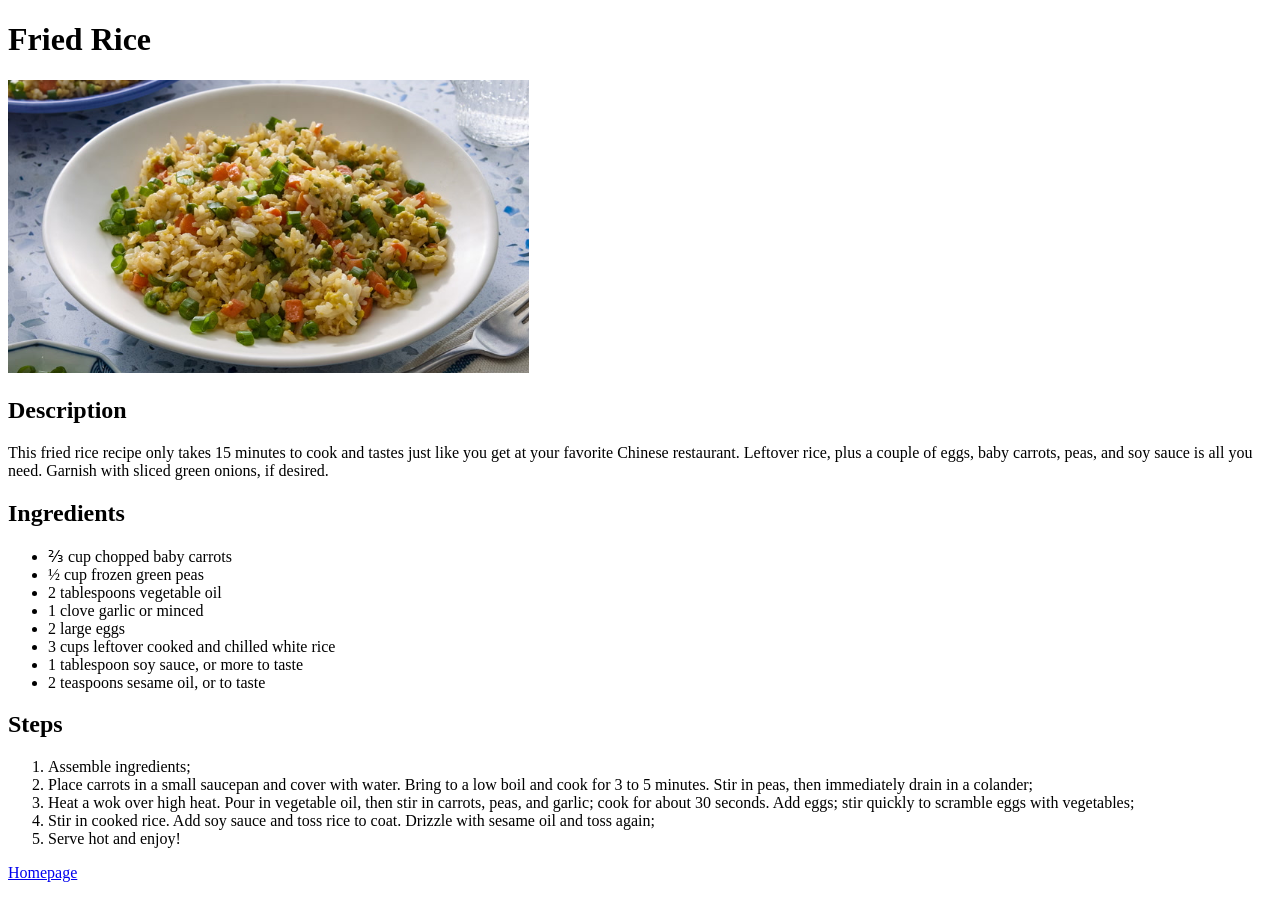
==== recipes/fried-rice.html @ 5d5f9e73 "Create Odin Recipes" ====
<!DOCTYPE html>
<html lang="en">
<head>
    <meta charset="UTF-8">
    <meta name="viewport" content="width=device-width, initial-scale=1.0">
    <title>Fried Rice</title>
</head>
<body>
    <h1>Fried Rice</h1>

    <img src="/img/fried-rice.png" alt="A plate with fried rice.">

    <h2>Description</h2>

    <p>This fried rice recipe only takes 15 minutes to cook and tastes just like you get at your favorite Chinese restaurant. 
    Leftover rice, plus a couple of eggs, baby carrots, peas, and soy sauce is all you need. Garnish with sliced green onions, if desired.</p>

    <h2>Ingredients</h2>

    <ul>
        <li>⅔ cup chopped baby carrots</li>
        <li>½ cup frozen green peas</li>
        <li>2 tablespoons vegetable oil</li>
        <li>1 clove garlic or minced</li>
        <li>2 large eggs</li>
        <li>3 cups leftover cooked and chilled white rice</li>
        <li>1 tablespoon soy sauce, or more to taste</li>
        <li>2 teaspoons sesame oil, or to taste</li>
    </ul>

    <h2>Steps</h2>

    <ol>
        <li>Assemble ingredients;</li>
        <li>Place carrots in a small saucepan and cover with water. Bring to a low boil and cook for 3 to 5 minutes. Stir in peas, then immediately drain in a colander;</li>
        <li>Heat a wok over high heat. Pour in vegetable oil, then stir in carrots, peas, and garlic; cook for about 30 seconds. Add eggs; stir quickly to scramble eggs with vegetables;</li>
        <li>Stir in cooked rice. Add soy sauce and toss rice to coat. Drizzle with sesame oil and toss again;</li>
        <li>Serve hot and enjoy!</li>
    </ol>

    <a href="../index.html">Homepage</a>
</body>
</html>
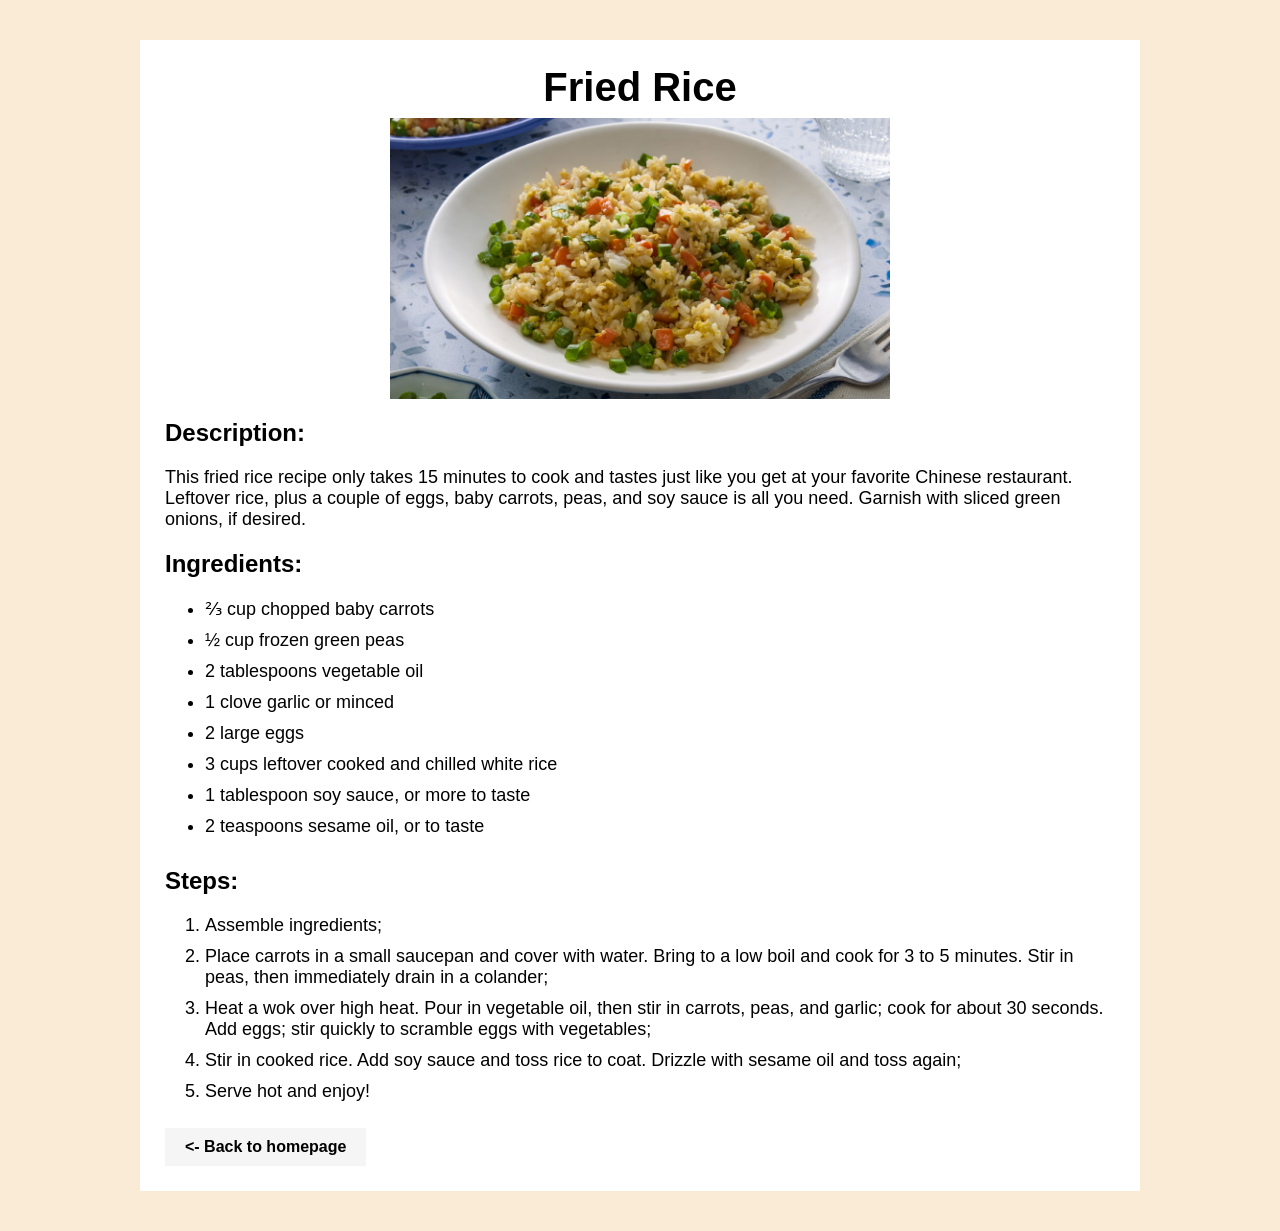
==== commit b6ecb6ef: "Add complete CSS" ====
--- a/recipes/fried-rice.html
+++ b/recipes/fried-rice.html
@@ -1,43 +1,62 @@
 <!DOCTYPE html>
 <html lang="en">
 <head>
+    <link rel="stylesheet" href="../styles.css">
     <meta charset="UTF-8">
     <meta name="viewport" content="width=device-width, initial-scale=1.0">
     <title>Fried Rice</title>
 </head>
 <body>
-    <h1>Fried Rice</h1>
+    <div class="container-ingredient">
 
-    <img src="/img/fried-rice.png" alt="A plate with fried rice.">
+        <article>
 
-    <h2>Description</h2>
+            <header class="ingredient-header">
+                <h1>Fried Rice</h1>
+            
+                <img src="/img/fried-rice.png" alt="A plate with fried rice.">
+            </header>
 
-    <p>This fried rice recipe only takes 15 minutes to cook and tastes just like you get at your favorite Chinese restaurant. 
-    Leftover rice, plus a couple of eggs, baby carrots, peas, and soy sauce is all you need. Garnish with sliced green onions, if desired.</p>
+            <section class="description">
+                <h2>Description:</h2>
+            
+                <p>This fried rice recipe only takes 15 minutes to cook and tastes just like you get at your favorite Chinese restaurant. 
+                Leftover rice, plus a couple of eggs, baby carrots, peas, and soy sauce is all you need. Garnish with sliced green onions, if desired.</p>
+            </section>
 
-    <h2>Ingredients</h2>
+            <section class="ingredients">
+                <h2>Ingredients:</h2>
+            
+                <ul>
+                    <li>⅔ cup chopped baby carrots</li>
+                    <li>½ cup frozen green peas</li>
+                    <li>2 tablespoons vegetable oil</li>
+                    <li>1 clove garlic or minced</li>
+                    <li>2 large eggs</li>
+                    <li>3 cups leftover cooked and chilled white rice</li>
+                    <li>1 tablespoon soy sauce, or more to taste</li>
+                    <li>2 teaspoons sesame oil, or to taste</li>
+                </ul>
+            </section>
+        
+            <section class="steps">
+                <h2>Steps:</h2>
+            
+                <ol>
+                    <li>Assemble ingredients;</li>
+                    <li>Place carrots in a small saucepan and cover with water. Bring to a low boil and cook for 3 to 5 minutes. Stir in peas, then immediately drain in a colander;</li>
+                    <li>Heat a wok over high heat. Pour in vegetable oil, then stir in carrots, peas, and garlic; cook for about 30 seconds. Add eggs; stir quickly to scramble eggs with vegetables;</li>
+                    <li>Stir in cooked rice. Add soy sauce and toss rice to coat. Drizzle with sesame oil and toss again;</li>
+                    <li>Serve hot and enjoy!</li>
+                </ol>
+            </section>
 
-    <ul>
-        <li>⅔ cup chopped baby carrots</li>
-        <li>½ cup frozen green peas</li>
-        <li>2 tablespoons vegetable oil</li>
-        <li>1 clove garlic or minced</li>
-        <li>2 large eggs</li>
-        <li>3 cups leftover cooked and chilled white rice</li>
-        <li>1 tablespoon soy sauce, or more to taste</li>
-        <li>2 teaspoons sesame oil, or to taste</li>
-    </ul>
+        </article>
 
-    <h2>Steps</h2>
-
-    <ol>
-        <li>Assemble ingredients;</li>
-        <li>Place carrots in a small saucepan and cover with water. Bring to a low boil and cook for 3 to 5 minutes. Stir in peas, then immediately drain in a colander;</li>
-        <li>Heat a wok over high heat. Pour in vegetable oil, then stir in carrots, peas, and garlic; cook for about 30 seconds. Add eggs; stir quickly to scramble eggs with vegetables;</li>
-        <li>Stir in cooked rice. Add soy sauce and toss rice to coat. Drizzle with sesame oil and toss again;</li>
-        <li>Serve hot and enjoy!</li>
-    </ol>
-
-    <a href="../index.html">Homepage</a>
+        <nav class="page-nav">
+            <a class="button" href="../index.html"><- Back to homepage</a>
+        </nav>
+    
+    </div>
 </body>
 </html>
--- a/styles.css
+++ b/styles.css
@@ -0,0 +1,116 @@
+/* GLOBAL */
+
+* {
+    box-sizing: border-box;
+    font-family:'Lucida Sans', 'Lucida Sans Regular', 'Lucida Grande', 'Lucida Sans Unicode', Geneva, Verdana, sans-serif
+}
+
+html {
+    background-color: antiquewhite;
+}
+
+.container, .container-ingredient {
+    max-width: 1000px;
+    margin: 40px auto;
+    padding: 25px;
+}
+
+.container-ingredient {
+    background-color: white;
+}
+
+/* HOME HEADER */
+
+.home-header {
+    text-align: center;
+    font-size: 60px;
+    margin: 0 0 40px;
+}
+
+.home-header img {
+    width: 100px;
+    vertical-align: middle;
+}
+
+/* RECIPES LIST */
+
+.recipes-list {
+    border: 10px inset #8B5A2B;
+}
+
+.recipes-list h2 {
+    text-align: center;
+    font-size: 40px;
+    margin: 0;
+    padding: 10px;
+}
+
+.recipes-list ul {
+    margin-top: 0;
+    padding: 0;
+    list-style: none;
+}
+
+.recipes-list li {
+    background-color: #8B5A2B;
+    font-size: 30px;
+    border: 2px solid black;
+    text-align: center;
+    padding: 10px;
+    margin: 0 10px 10px;
+}
+
+.recipes-list li:hover {
+    text-decoration: white underline;
+    background-color: #815429;
+}
+
+/* INDIVIDUAL RECIPES HEADER*/
+
+.ingredient-header {
+    padding: 0px;
+}
+
+.ingredient-header h1 {
+    text-align: center;
+    margin-top: 0;
+    margin-bottom: 8px;
+    font-size: 40px;
+}
+
+.ingredient-header img {
+    width: 500px;
+    display: block;
+    margin: 0 auto;
+}
+
+/* INDIVIDUAL RECIPES DETAILS */
+
+.description p, .ingredients li, .steps li {
+    font-size: 18px;
+}
+
+.ingredients li{
+    padding-bottom: 10px;
+}
+
+.steps li{
+    padding-bottom: 10px;
+}
+
+/* HOMEPAGE BUTTON */
+
+.button {
+    display: inline-block;
+    background-color: whitesmoke;
+    color: black;
+    text-decoration: none;
+    font-weight: bold;
+    padding: 10px 20px;
+    margin-top: px;
+}
+
+.button:hover {
+    background-color: rgb(240, 240, 240);
+    text-decoration: underline;
+}
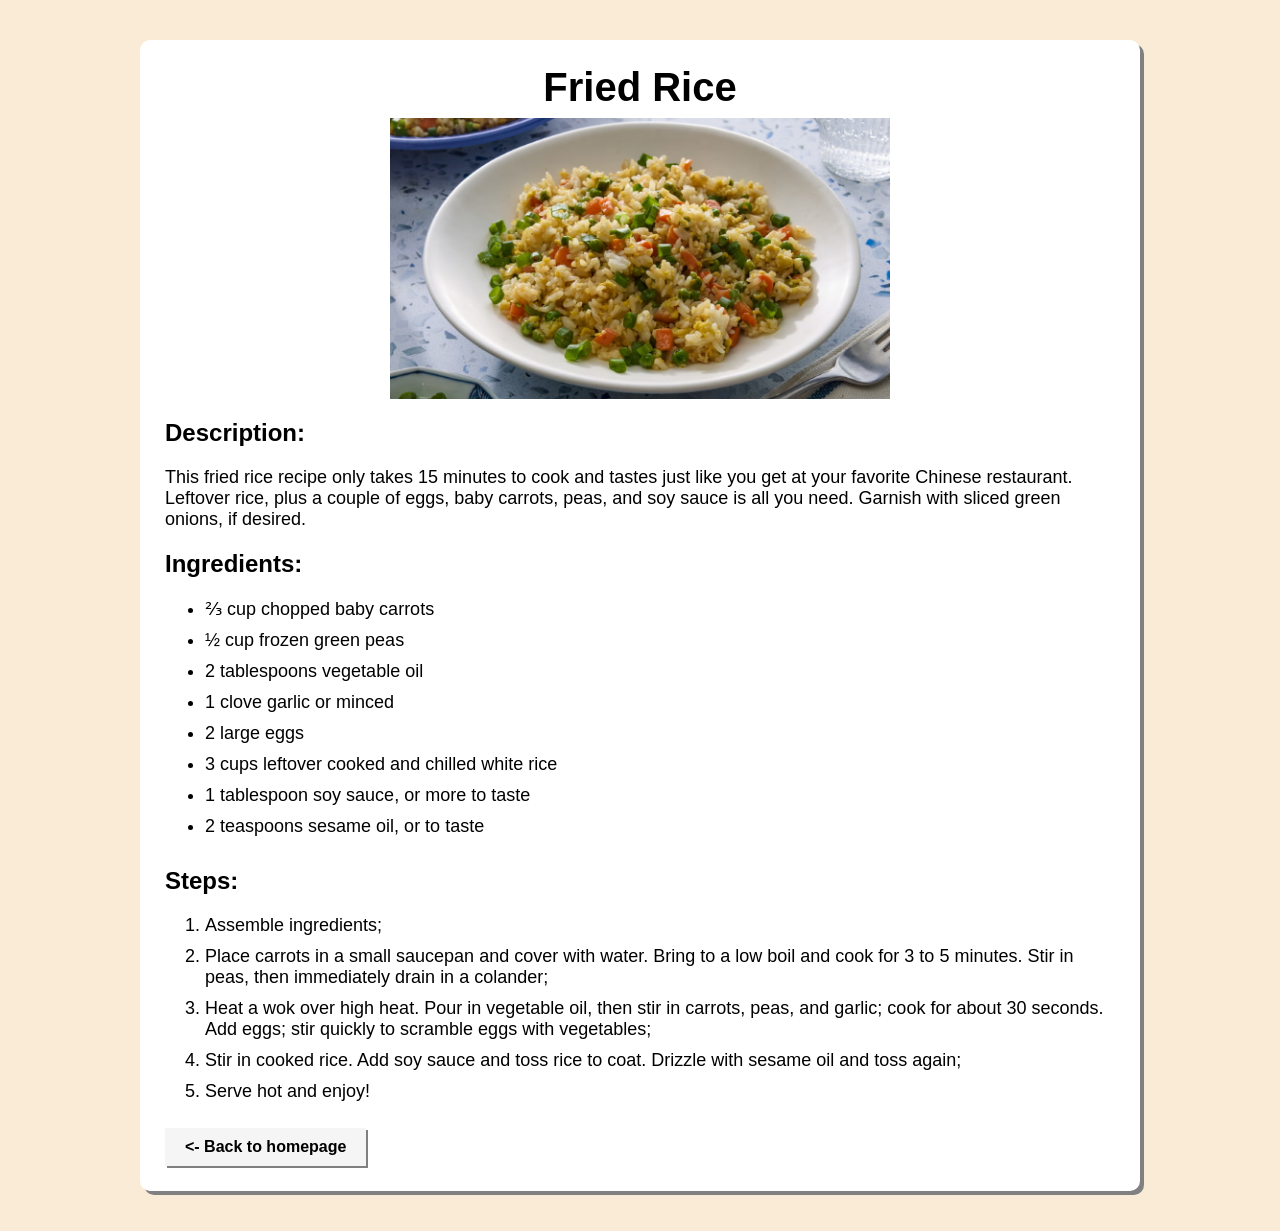
==== commit 072df14c: "Bug fix" ====
--- a/recipes/fried-rice.html
+++ b/recipes/fried-rice.html
@@ -14,7 +14,7 @@
             <header class="ingredient-header">
                 <h1>Fried Rice</h1>
             
-                <img src="/img/fried-rice.png" alt="A plate with fried rice.">
+                <img src="../img/fried-rice.png" alt="A plate with fried rice.">
             </header>
 
             <section class="description">
--- a/styles.css
+++ b/styles.css
@@ -13,10 +13,12 @@
     max-width: 1000px;
     margin: 40px auto;
     padding: 25px;
+    border-radius: 10px;
 }
 
 .container-ingredient {
     background-color: white;
+    box-shadow: 4px 4px 0px 0px gray;
 }
 
 /* HOME HEADER */
@@ -36,6 +38,7 @@
 
 .recipes-list {
     border: 10px inset #8B5A2B;
+    border-radius: 30px;
 }
 
 .recipes-list h2 {
@@ -54,8 +57,9 @@
 .recipes-list li {
     background-color: #8B5A2B;
     font-size: 30px;
+    text-align: center;
     border: 2px solid black;
-    text-align: center;
+    border-radius: 30px;
     padding: 10px;
     margin: 0 10px 10px;
 }
@@ -80,6 +84,7 @@
 
 .ingredient-header img {
     width: 500px;
+    max-width: 100%;
     display: block;
     margin: 0 auto;
 }
@@ -107,6 +112,7 @@
     text-decoration: none;
     font-weight: bold;
     padding: 10px 20px;
+    box-shadow: 2px 2px 0px 0px gray;
     margin-top: px;
 }
 
